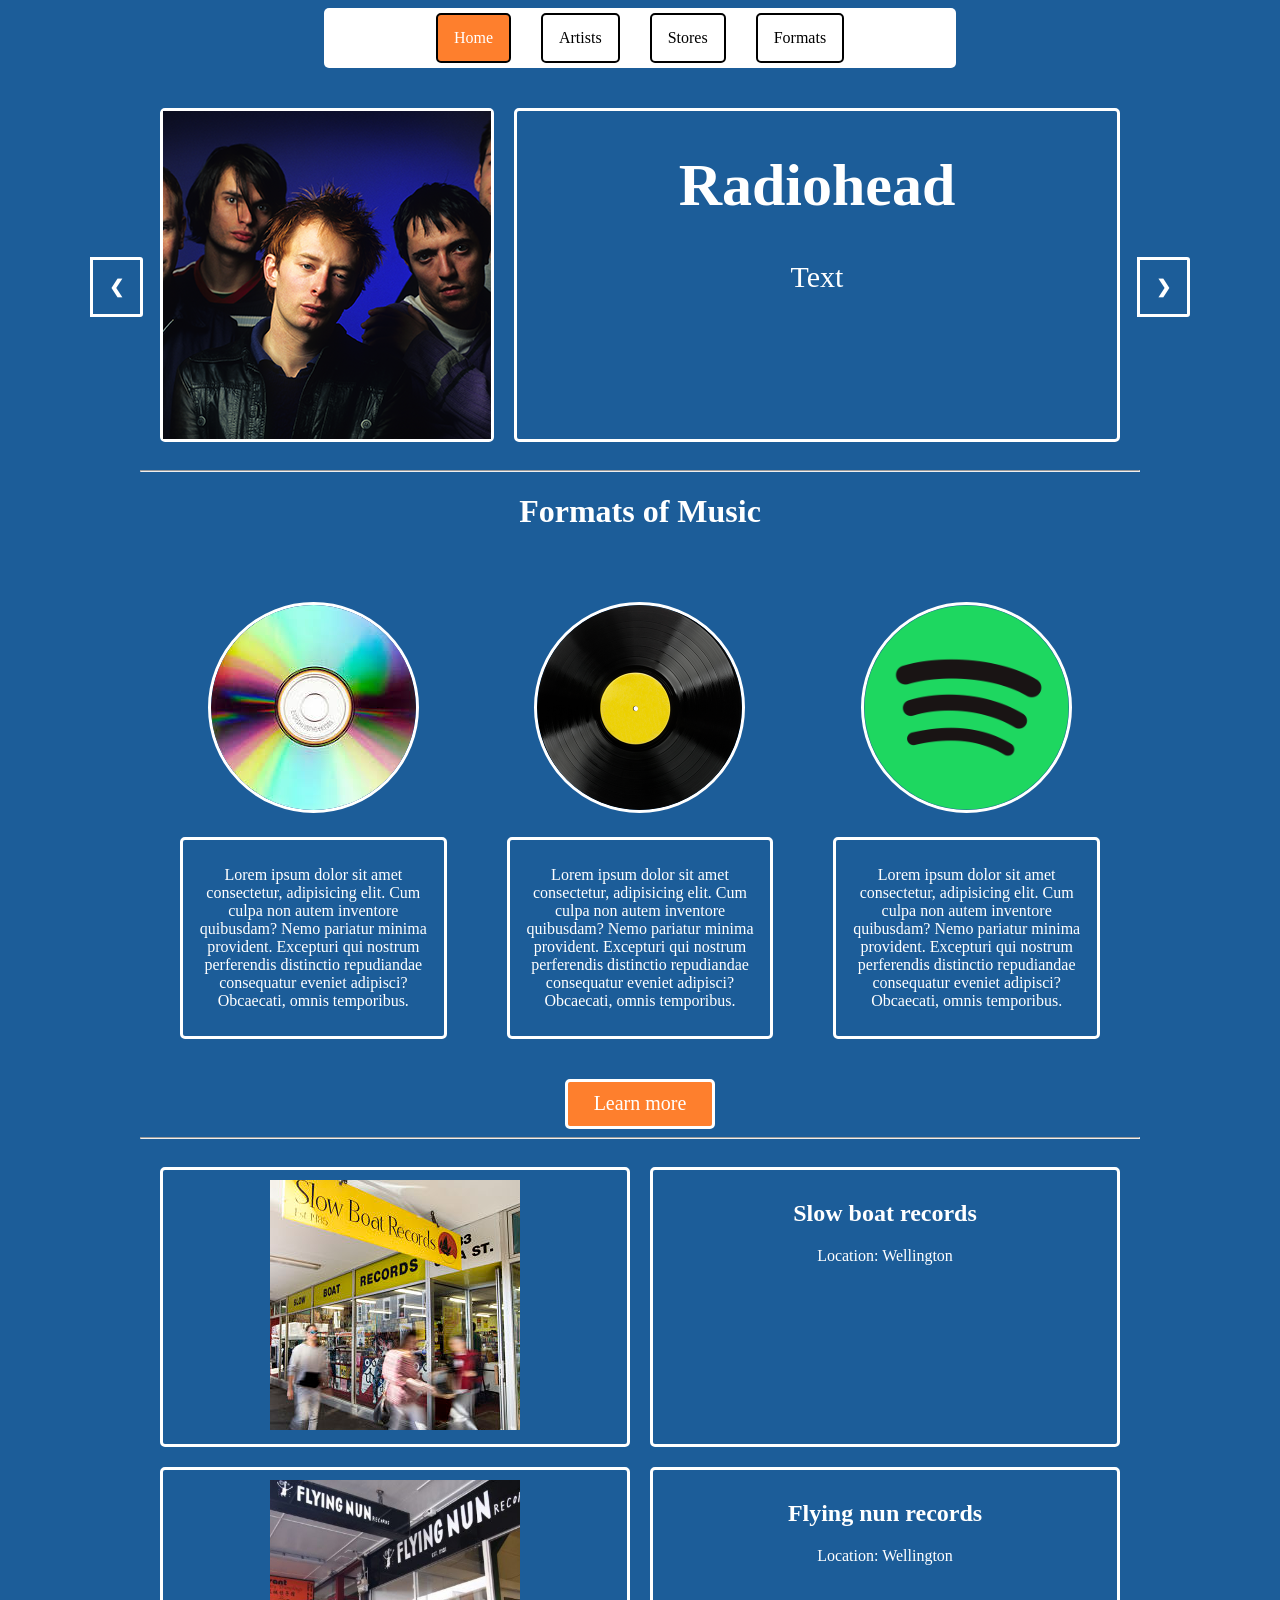
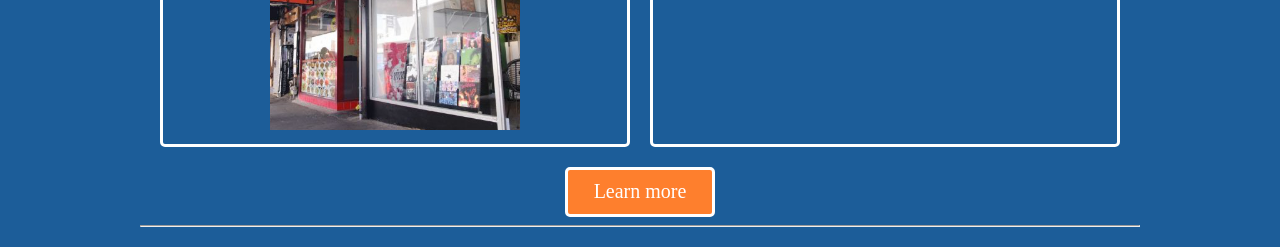
==== index.html @ 21796fd7 "FIxed many things, starting to cleanup." ====
<!DOCTYPE html>
<html lang="en">
<head>
    <link rel="icon" type="image/png" href="Images\Favicon.png"> 
    <link rel="stylesheet" href="style.css">
    <meta charset="UTF-8">
    <meta name="viewport" content="width=device-width, initial-scale=1.0">
    <title>Christian's Music Library</title>
</head>
<body>
    <div class="navbar">
        <ul>
            <li id="Current"><a href="index.html">Home</a></li>
            <li><a href="artists.html">Artists</a></li>
            <li><a href="stores.html">Stores</a></li>
            <li><a href="formats.html">Formats</a></li>
        </ul>
    </div>

    <main>
        <div class="slideshow-container">
            <a class="prev" onclick="plusSlides(-1)">❮</a>
            <a class="next" onclick="plusSlides(1)">❯</a>

            <div class="banners">
                <div class="mySlides">
                    <div class="radioheadBanner">
                        <div class="container">
                            <div class="bandImage">
                                <img src="Images/radiohead cover.png">
                            </div>
                            <div class="bandDescription">
                                <h1>Radiohead</h1>
                                <p>Text</p>
                            </div>
                        </div>
                    </div>
                </div>
            
                <div class="mySlides">
                    <div class="coldplayBanner">
                        <div class="container">
                            <div class="bandImage">
                                <img src="Images/coldplay.png">
                            </div>
                            <div class="bandDescription">
                                <h1>Coldplay</h1>
                                <p>Coldplay so epic</p>
                            </div>
                        </div>
                    </div>
                </div>

                <div class="mySlides">
                    <div class="queenBanner">
                        <div class="container">
                            <div class="bandImage">
                                <img src="Images/queen.png">
                            </div>
                            <div class="bandDescription">
                                <h1>Queen</h1>
                                <p>Queen is cool</p>
                            </div>
                        </div>
                    </div>
                </div>

                <div class="mySlides">
                    <div class="queenBanner">
                        <div class="container">
                            <div class="bandImage">
                                <img src="Images/beatles.png">
                            </div>
                            <div class="bandDescription">
                                <h1>Beatles</h1>
                                <p>Beatles are cool</p>
                            </div>
                        </div>
                    </div>
                </div>
            </div>
        <hr>
        <h1>Formats of Music</h1>
        <div class="formatsCss">
            <div class="formatsContent">
                <div class="formatsImage">
                    <img src="Images/CD.png">
                </div>
                <div class="formatsDescription">
                    <p>Lorem ipsum dolor sit amet consectetur, adipisicing elit. Cum culpa non autem inventore quibusdam? Nemo pariatur minima provident. Excepturi qui nostrum perferendis distinctio repudiandae consequatur eveniet adipisci? Obcaecati, omnis temporibus.</p>
                </div>
            </div>  

            <div class="formatsContent">
                <div class="formatsImage">
                    <img src="Images/Vinyl.png">
                </div>
                <div class="formatsDescription">
                    <p>Lorem ipsum dolor sit amet consectetur, adipisicing elit. Cum culpa non autem inventore quibusdam? Nemo pariatur minima provident. Excepturi qui nostrum perferendis distinctio repudiandae consequatur eveniet adipisci? Obcaecati, omnis temporibus.</p>
                </div>
            </div>

            <div class="formatsContent">
                <div class="formatsImage">
                    <img src="Images/Spotify.png">
                </div>
                <div class="formatsDescription">
                    <p>Lorem ipsum dolor sit amet consectetur, adipisicing elit. Cum culpa non autem inventore quibusdam? Nemo pariatur minima provident. Excepturi qui nostrum perferendis distinctio repudiandae consequatur eveniet adipisci? Obcaecati, omnis temporibus.</p>
                </div>
            </div>
        </div>
        
        <a href="formats.html"><button>Learn more</button></a>

        <hr>

        <div class="storesCss">
            <div>
                <img src="Images/slowboat.png">
            </div>
            <div>
                <h2>Slow boat records</h2>
                <p>Location: Wellington</p>
            </div>
            <div class="storeImg2">
                <img src="Images/flyingnun.jpg">
            </div>
            <div>
                <h2>Flying nun records</h2>
                <p>Location: Wellington</p>
            </div>
        </div>
        <a href="stores.html"><button>Learn more</button></a>
        <hr>
    </main>


    
    <script>
        let slideIndex = 1;
        showSlides(slideIndex);
        
        function plusSlides(n) {
          showSlides(slideIndex += n);
        }
        
        function currentSlide(n) {
          showSlides(slideIndex = n);
        }
        
        function showSlides(n) {
            let i;
            let slides = document.getElementsByClassName("mySlides");

            if (n > slides.length) {slideIndex = 1}    
            if (n < 1) {slideIndex = slides.length}

            for (i = 0; i < slides.length; i++) {
                slides[i].style.display = "none";  
            }

            slides[slideIndex-1].style.display = "block";  
}
        </script>
</body>
</html>
---- style.css ----
body {
  background-color: #1c5d99;
  text-align: center;
  color: white;
  min-width: 350px;
  font-family: Cambria, Cochin, Georgia, Times, "Times New Roman", serif;
}

.navbar #Current a {
  background-color: #fe7f2d;
  color: white;
  border-radius: 5px;
}

.container {
  display: grid;
  grid-template-columns: 1fr 1fr 1fr;
  grid-template-rows: auto auto auto;
  padding: 10px;
}

.container div {
  font-size: 30px;
  text-align: center;
  max-height: 500px;
  width: auto;
}

.bandImage {
  margin: 10px;
  align-self: center;
  object-fit: cover;
  height: 328px;
  width: 328px;
  border-radius: 5px;
  border-width: 3px;
  border-color: white;
  border-style: solid;
}

@media screen and (max-width: 700px) {
  .bandImage img {
    max-height: 200px;
    width: auto;
    margin: 10px;
  }

  body h1 {
    font-size: 1em;
  }
}

.slideshow-container {
  max-width: 1000px;
  position: relative;
  margin: auto;
}

.prev,
.next {
  cursor: pointer;
  position: absolute;
  top: 50%;
  width: auto;
  padding: 16px;
  margin-top: -700px;
  color: white;
  font-weight: bold;
  font-size: 18px;
  transition: 0.6s ease;
  border-radius: 0 3px 3px 0;
  user-select: none;
  border-width: 3px;
  border-color: white;
  border-style: solid;
}

.prev:hover, .next:hover {
  background-color: rgba(254, 127, 45);
  color: white;
}

.prev {
  left: -50px;
}

.next {
  right: -50px;
}

main {
  margin: 20px;
}

.bandDescription {
  grid-column: span 2;
  margin: 10px;
  border-width: 3px;
  border-color: white;
  border-style: solid;
  border-radius: 5px;
}

.mySlides {
  display: none;
  animation: fade 0.5s;
}

@keyframes fade {
  from {
    opacity: 0;
  }
  to {
    opacity: 1;
  }
}

.navbar ul {
  list-style-type: none;
  margin: auto;
  padding: 0;
  overflow: hidden;
  background-color: white;
  width: 50%;
  display: flex;
  justify-content: center;
  border-radius: 5px;
}

.navbar ul li a {
  margin-left: 15px;
  margin-right: 15px;
  margin-top: 5px;
  margin-bottom: 5px;
  display: block;
  color: black;
  text-align: center;
  padding: 14px 16px;
  text-decoration: none;
  border-radius: 5px;
  border-color: black;
  border-style: solid;
  border-width: 2px;
  transition: 0.6s ease;
}

.navbar li a:hover {
  background-color: #c57b57;
  color: white;
}

.formatsCss{
  display: grid;
  grid-template-columns: 1fr 1fr 1fr;
  padding: 10px;
  max-width: 1000px;
  margin: auto;
}

.formatsCss div{
  padding: 10px;
  text-align: center;
  margin: 10px;
}

.formatsImage img{
  border-width: 3px;
  border-radius: 50%;
  border-style: solid;
  border-color: white;
}

.formatsDescription{
  border-width: 3px;
  border-radius: 5px;
  border-style: solid;
  border-color: white;
  max-width: 500px;
}

.storesCss{
  display: grid;
  grid-template-columns: 1fr 1fr;
  padding: 10px;
}

.storesCss div{
  padding: 10px;
  text-align: center;
  margin: 10px;
  border-style: solid;
  border-width: 3px;
  border-radius: 5px;
  border-color: white;
}

.storeImg2 img{
  max-height: 250px;
  width: auto;
}

button{
  background-color: #fe7f2d;
  border-style: solid;
  border-width: 3px;
  border-radius: 5px;
  border-color: white;
  color: white;
  font-family: Cambria, Cochin, Georgia, Times, "Times New Roman", serif;
  font-size: 20px;
  width: 150px;
  height: 50px;
  transition: 0.6s ease;
}

button:hover{
  background-color: #c57b57;
}

.storesPageCss{
  display: grid;
  grid-template-columns: 1fr 2fr;
  padding: 10px;
  max-width: 1000px;
  margin: auto;  
}

.storesPageCss div{
  padding: 0px;
  text-align: center;
  margin: 10px;
}

.artistsPageCss{
  display: grid;
  grid-template-columns: 1fr 1fr 1fr;
  padding: 10px;
  max-width: 1000px;
  margin: auto;
  justify-content: center;
}

.artistsPageCss div{
  max-height: 350px;
  padding: 10px;
  text-align: center;
  margin: 10px;
}

.artistsPageImage img{
  border-width: 3px;
  border-radius: 5px;
  border-style: solid;
  border-color: white;
}

.artistsPageDescription{
  border-width: 3px;
  border-radius: 5px;
  border-style: solid;
  border-color: white;
  max-width: 500px;
}

.storesPageCss img{
  border-width: 3px;
  border-radius: 5px;
  border-style: solid;
  border-color: white;
}

.storePageDescription{
  border-style: solid;
  border-width: 3px;
  border-radius: 5px;
  border-color: white;
}

hr{
  max-width: 1000px;
}
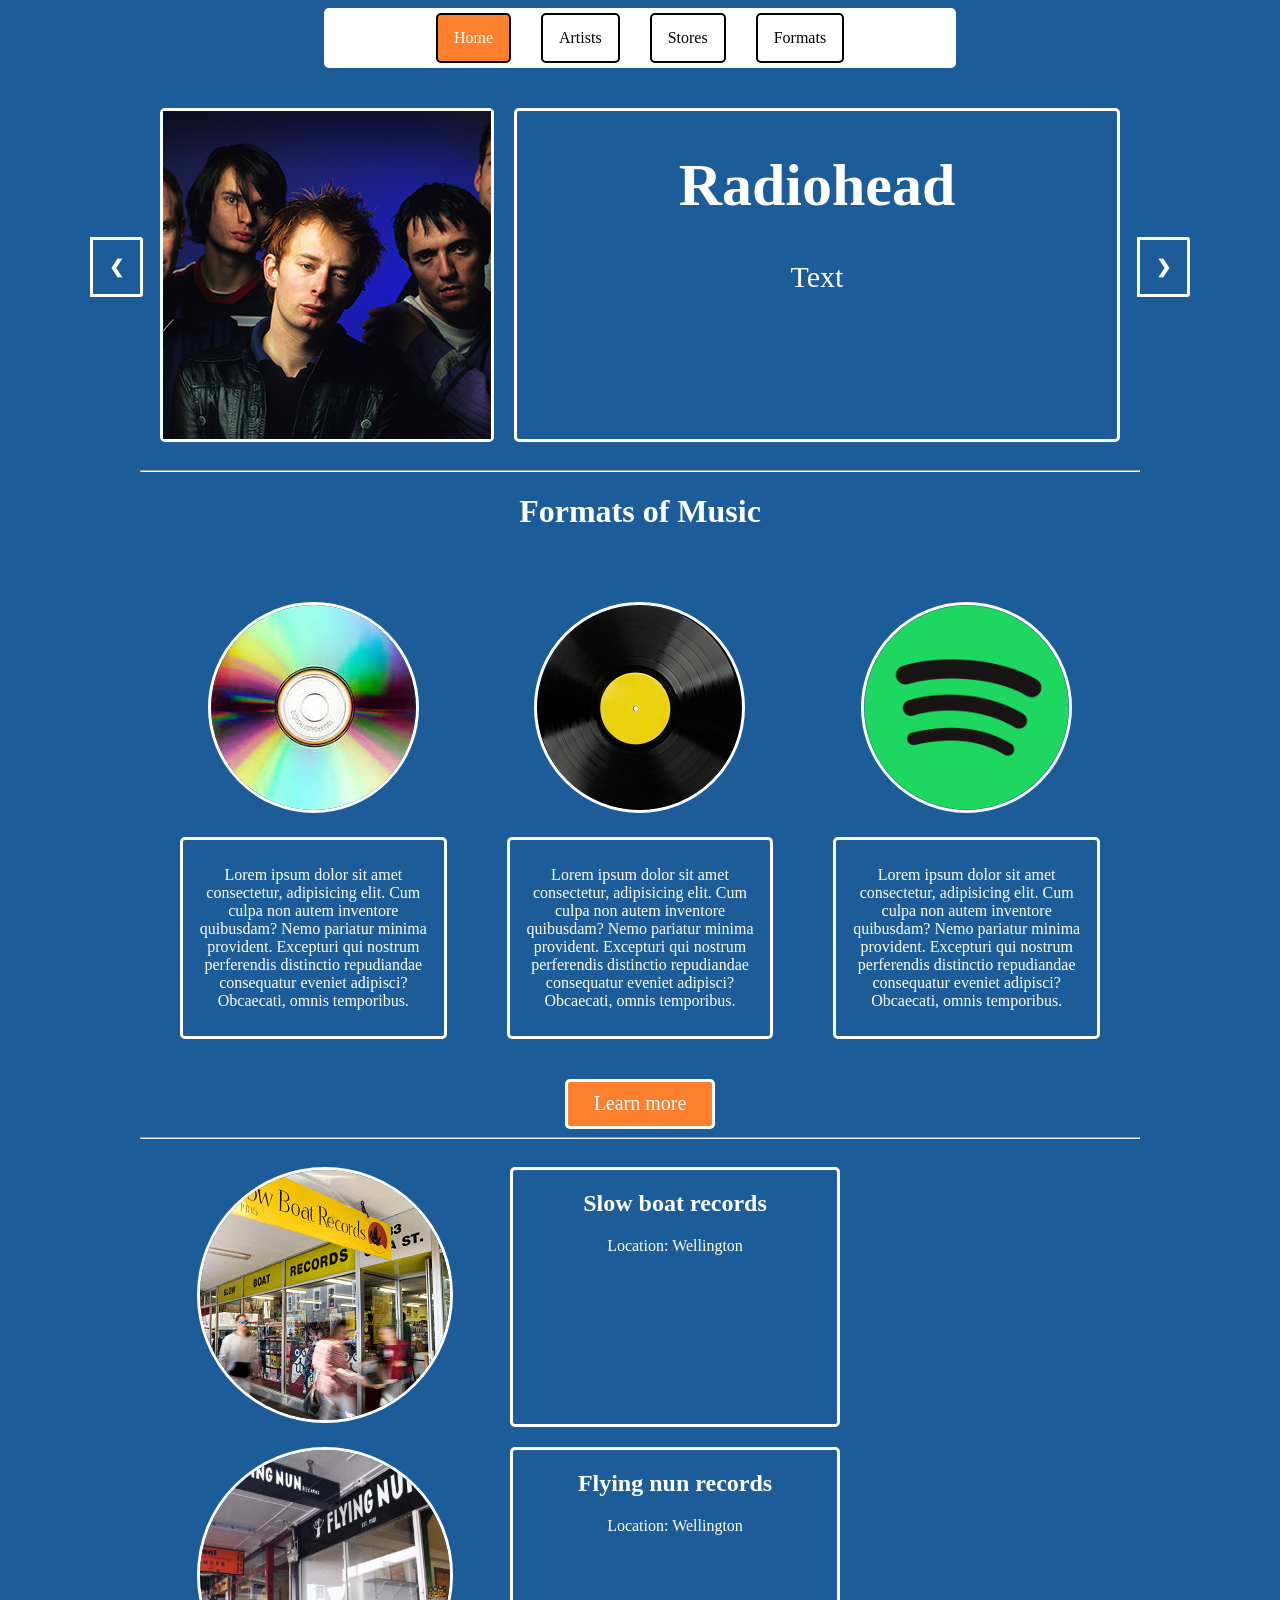
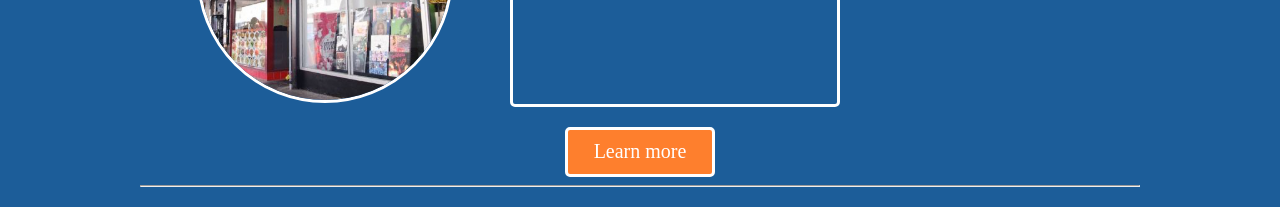
==== commit a5942796: "store items on homepage" ====
--- a/index.html
+++ b/index.html
@@ -115,17 +115,17 @@
         <hr>
 
         <div class="storesCss">
-            <div>
+            <div class="storeImg1">
                 <img src="Images/slowboat.png">
             </div>
-            <div>
+            <div class="storesDescription">
                 <h2>Slow boat records</h2>
                 <p>Location: Wellington</p>
             </div>
             <div class="storeImg2">
                 <img src="Images/flyingnun.jpg">
             </div>
-            <div>
+            <div class="storesDescription">
                 <h2>Flying nun records</h2>
                 <p>Location: Wellington</p>
             </div>
--- a/style.css
+++ b/style.css
@@ -182,12 +182,17 @@
   display: grid;
   grid-template-columns: 1fr 1fr;
   padding: 10px;
+  max-width: 700px;
+  
 }
 
 .storesCss div{
-  padding: 10px;
-  text-align: center;
-  margin: 10px;
+  padding: 0px;
+  text-align: center;
+  margin: 10px;
+}
+
+.storesDescription{
   border-style: solid;
   border-width: 3px;
   border-radius: 5px;
@@ -197,6 +202,15 @@
 .storeImg2 img{
   max-height: 250px;
   width: auto;
+  border-radius: 50%;  border-style: solid;
+  border-width: 3px;
+  border-color: white;
+}
+
+.storeImg1 img{
+  border-radius: 50%;  border-style: solid;
+  border-width: 3px;
+  border-color: white;
 }
 
 button{
@@ -278,4 +292,40 @@
 
 hr{
   max-width: 1000px;
+}
+
+.formatsPageCss{
+  display: grid;
+  grid-template-columns: 1fr;
+  grid-template-rows: 1fr 1fr 1fr;
+  padding: 10px;
+  max-width: 1000px;
+  margin: auto;
+}
+
+.formatsPageCss div{
+  padding: 10px;
+  text-align: center;
+  margin: 10px;
+}
+
+.formatsPageImage img{
+  border-width: 3px;
+  border-radius: 50%;
+  border-style: solid;
+  border-color: white;
+}
+
+.formatsPageDescription{
+  border-width: 3px;
+  border-radius: 5px;
+  border-style: solid;
+  border-color: white;
+  max-width: 500px;
+}
+
+.formatsPageContent {
+    display: grid;
+    grid-template-columns: 0.5fr 1fr;
+    align-items: center;
 }
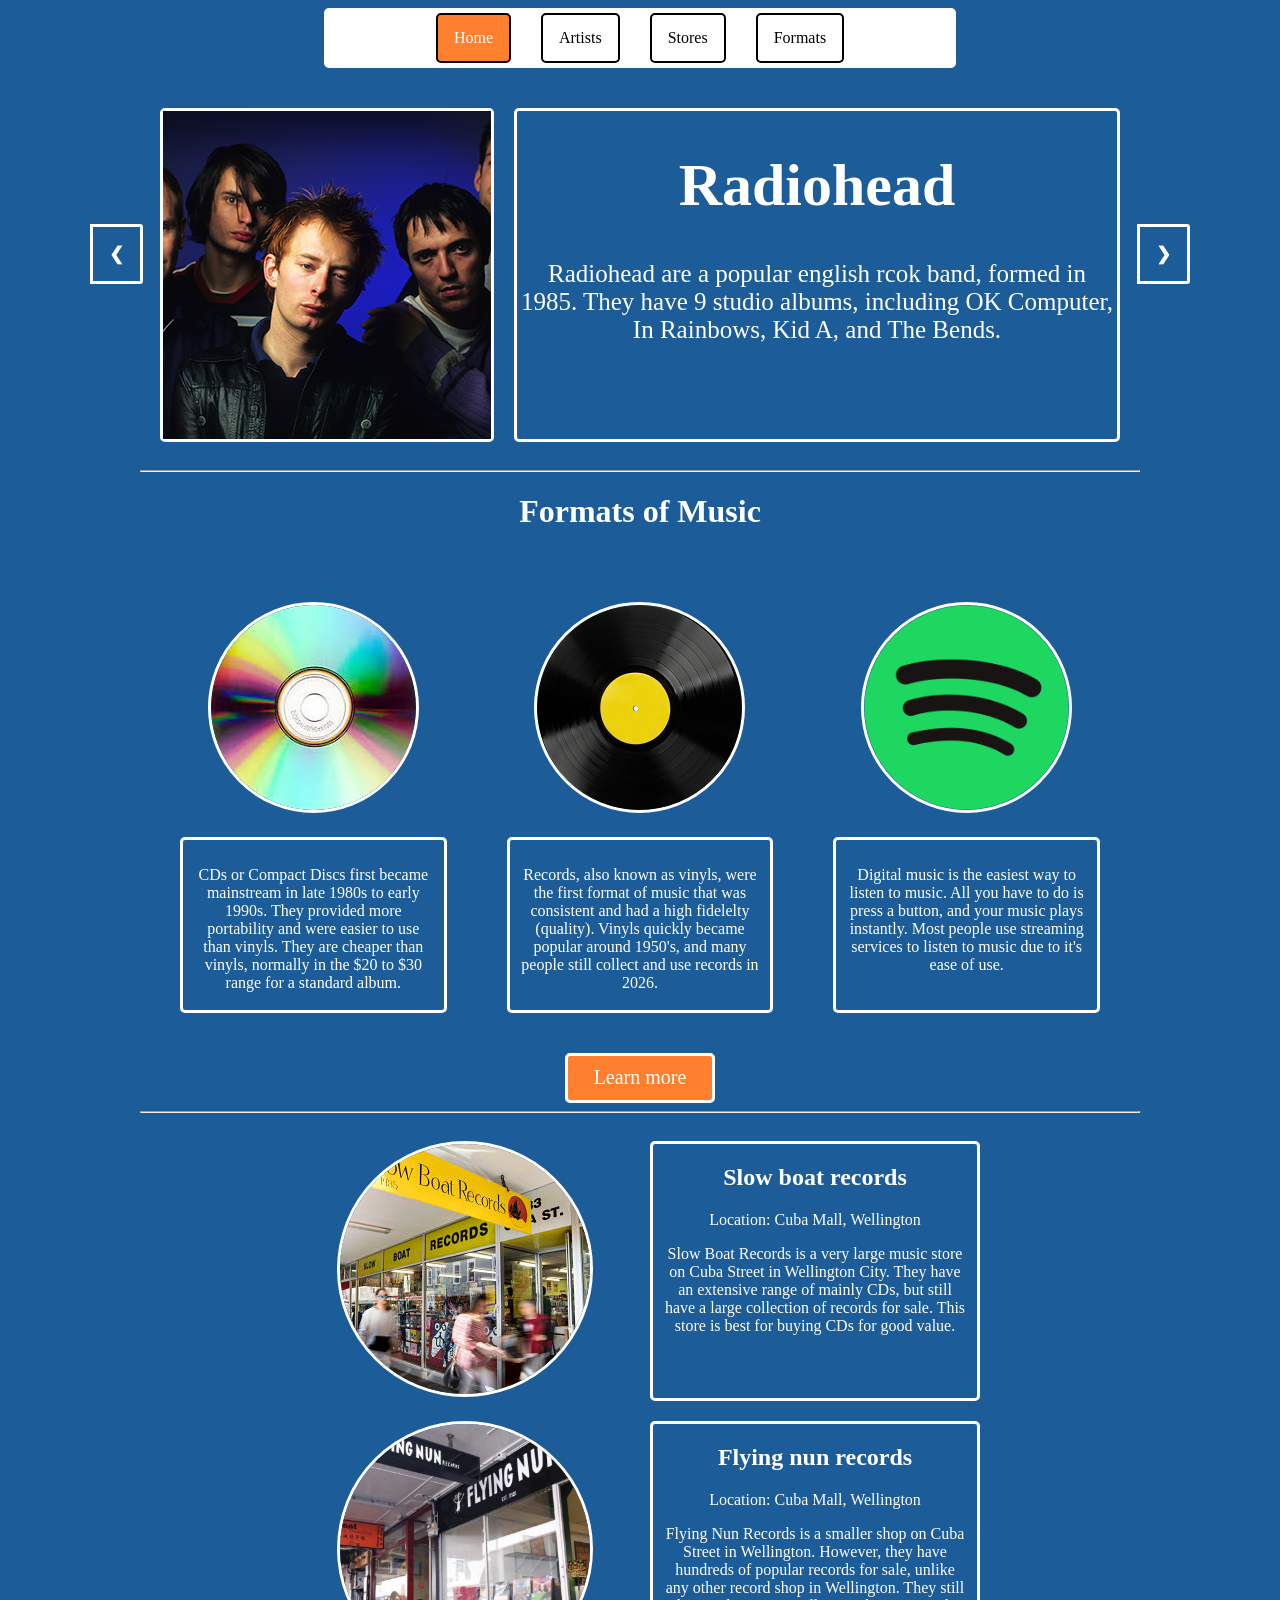
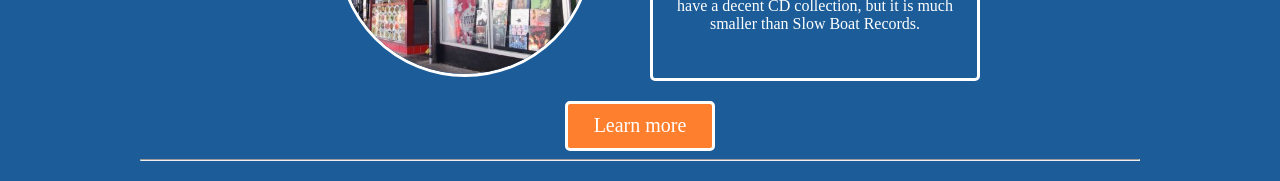
==== commit c1b97614: "text on homepage" ====
--- a/index.html
+++ b/index.html
@@ -31,7 +31,7 @@
                             </div>
                             <div class="bandDescription">
                                 <h1>Radiohead</h1>
-                                <p>Text</p>
+                                <p>Radiohead are a popular english rcok band, formed in 1985. They have 9 studio albums, including OK Computer, In Rainbows, Kid A, and The Bends.</p>
                             </div>
                         </div>
                     </div>
@@ -45,7 +45,7 @@
                             </div>
                             <div class="bandDescription">
                                 <h1>Coldplay</h1>
-                                <p>Coldplay so epic</p>
+                                <p>Coldplay are a popular english rock/pop band formed in 1997. They have 10 studio albums, including Parachutes, A Rush of Blood to the Head, and X&Y.</p>
                             </div>
                         </div>
                     </div>
@@ -59,7 +59,7 @@
                             </div>
                             <div class="bandDescription">
                                 <h1>Queen</h1>
-                                <p>Queen is cool</p>
+                                <p>Queen is a very famous english rock band, formed in 1970. They have 15 studio albums, and have released many well known songs, such as Bohemian Rhapsody and We Will Rock You.</p>
                             </div>
                         </div>
                     </div>
@@ -73,7 +73,7 @@
                             </div>
                             <div class="bandDescription">
                                 <h1>Beatles</h1>
-                                <p>Beatles are cool</p>
+                                <p>Beatles are one of the biggest bands of all time. They were formed in Liverpool 1970, and have relased 13 stdio albums.</p>
                             </div>
                         </div>
                     </div>
@@ -87,7 +87,7 @@
                     <img src="Images/CD.png">
                 </div>
                 <div class="formatsDescription">
-                    <p>Lorem ipsum dolor sit amet consectetur, adipisicing elit. Cum culpa non autem inventore quibusdam? Nemo pariatur minima provident. Excepturi qui nostrum perferendis distinctio repudiandae consequatur eveniet adipisci? Obcaecati, omnis temporibus.</p>
+                    <p>CDs or Compact Discs first became mainstream in late 1980s to early 1990s. They provided more portability and were easier to use than vinyls. They are cheaper than vinyls, normally in the $20 to $30 range for a standard album.</p>
                 </div>
             </div>  
 
@@ -96,7 +96,7 @@
                     <img src="Images/Vinyl.png">
                 </div>
                 <div class="formatsDescription">
-                    <p>Lorem ipsum dolor sit amet consectetur, adipisicing elit. Cum culpa non autem inventore quibusdam? Nemo pariatur minima provident. Excepturi qui nostrum perferendis distinctio repudiandae consequatur eveniet adipisci? Obcaecati, omnis temporibus.</p>
+                    <p>Records, also known as vinyls, were the first format of music that was consistent and had a high fidelelty (quality). Vinyls quickly became popular around 1950's, and many people still collect and use records in 2026.</p>
                 </div>
             </div>
 
@@ -105,7 +105,7 @@
                     <img src="Images/Spotify.png">
                 </div>
                 <div class="formatsDescription">
-                    <p>Lorem ipsum dolor sit amet consectetur, adipisicing elit. Cum culpa non autem inventore quibusdam? Nemo pariatur minima provident. Excepturi qui nostrum perferendis distinctio repudiandae consequatur eveniet adipisci? Obcaecati, omnis temporibus.</p>
+                    <p>Digital music is the easiest way to listen to music. All you have to do is press a button, and your music plays instantly. Most people use streaming services to listen to music due to it's ease of use.</p>
                 </div>
             </div>
         </div>
@@ -120,14 +120,16 @@
             </div>
             <div class="storesDescription">
                 <h2>Slow boat records</h2>
-                <p>Location: Wellington</p>
+                <p>Location: Cuba Mall, Wellington</p>
+                <p>Slow Boat Records is a very large music store on Cuba Street in Wellington City. They have an extensive range of mainly CDs, but still have a large collection of records for sale. This store is best for buying CDs for good value.</p>
             </div>
             <div class="storeImg2">
                 <img src="Images/flyingnun.jpg">
             </div>
             <div class="storesDescription">
                 <h2>Flying nun records</h2>
-                <p>Location: Wellington</p>
+                <p>Location: Cuba Mall, Wellington</p>
+                <p>Flying Nun Records is a smaller shop on Cuba Street in Wellington. However, they have hundreds of popular records for sale, unlike any other record shop in Wellington. They still have a decent CD collection, but it is much smaller than Slow Boat Records.</p>
             </div>
         </div>
         <a href="stores.html"><button>Learn more</button></a>
--- a/style.css
+++ b/style.css
@@ -101,6 +101,10 @@
   border-radius: 5px;
 }
 
+.bandDescription p{
+  font-size: smaller;
+}
+
 .mySlides {
   display: none;
   animation: fade 0.5s;
@@ -176,6 +180,7 @@
   border-style: solid;
   border-color: white;
   max-width: 500px;
+  height: 150px;
 }
 
 .storesCss{
@@ -183,11 +188,12 @@
   grid-template-columns: 1fr 1fr;
   padding: 10px;
   max-width: 700px;
-  
+  margin: auto;
 }
 
 .storesCss div{
-  padding: 0px;
+  padding-left: 10px;
+  padding-right: 10px;
   text-align: center;
   margin: 10px;
 }
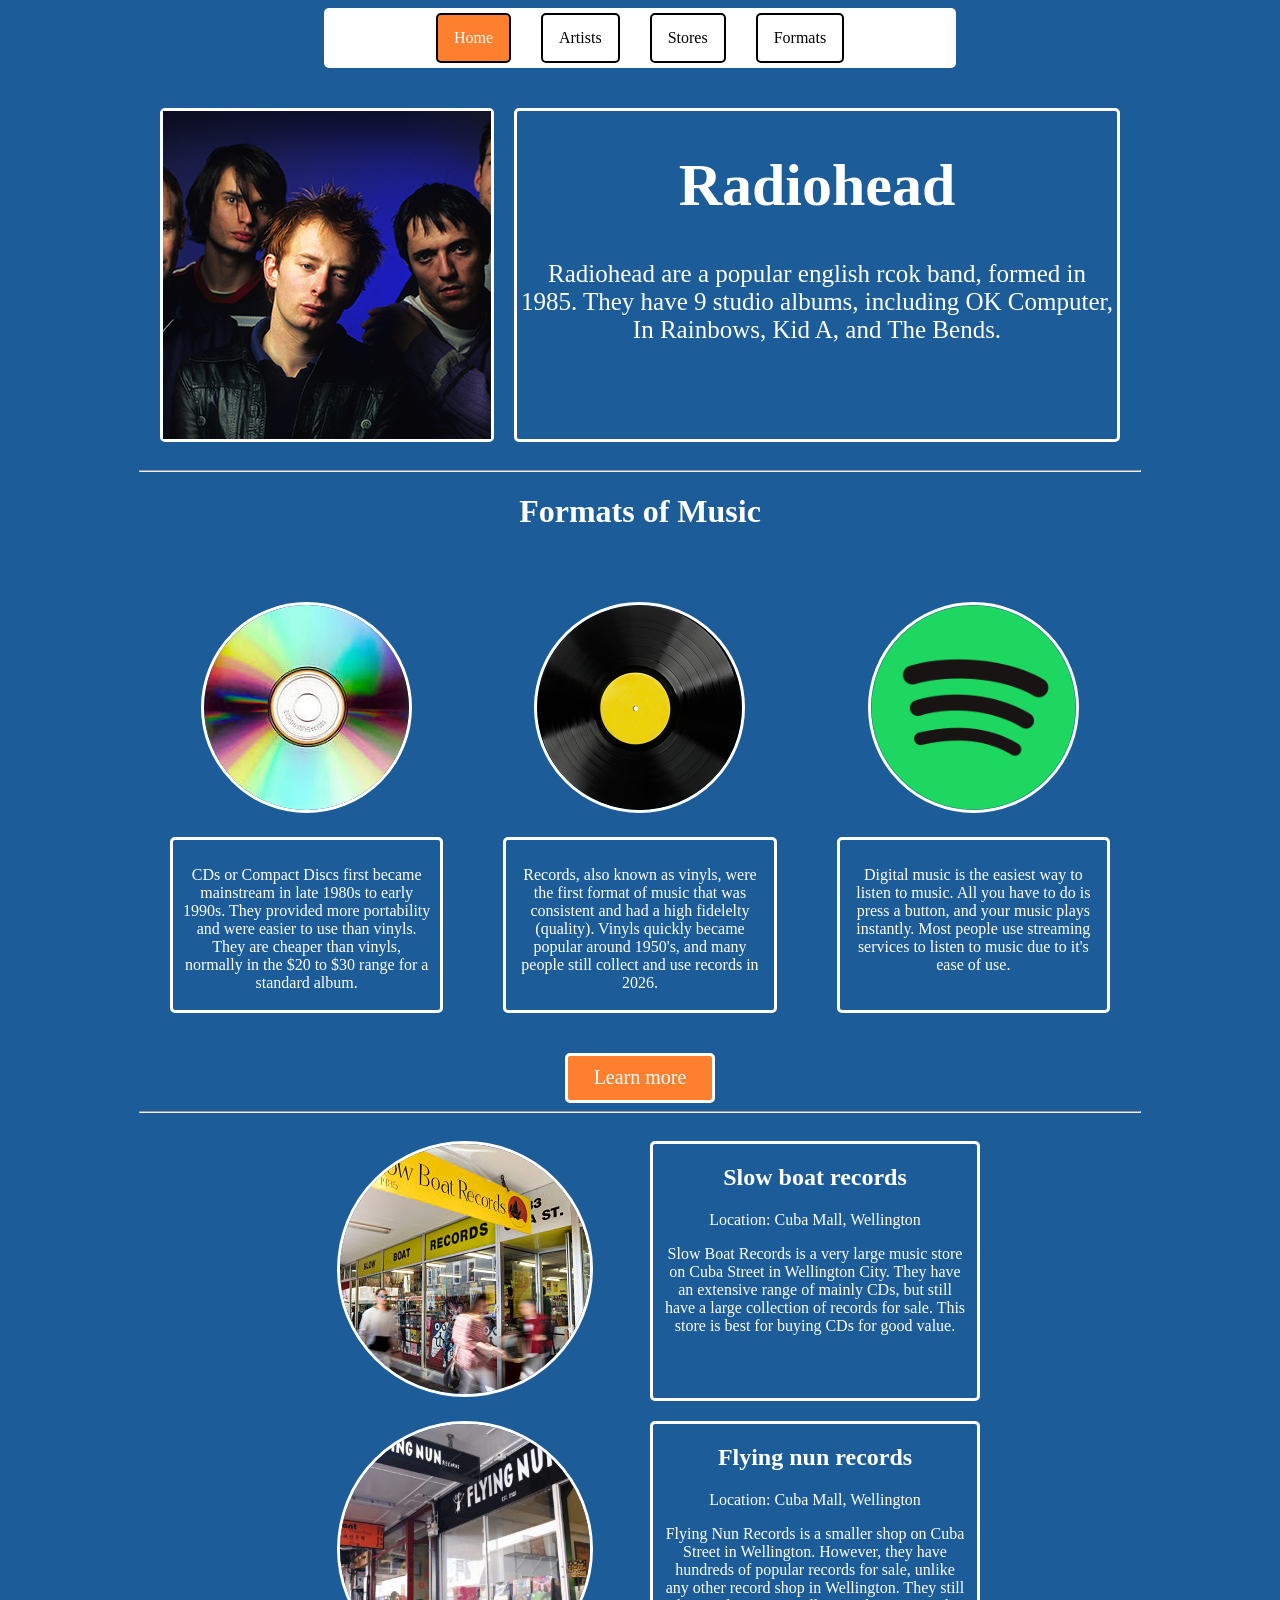
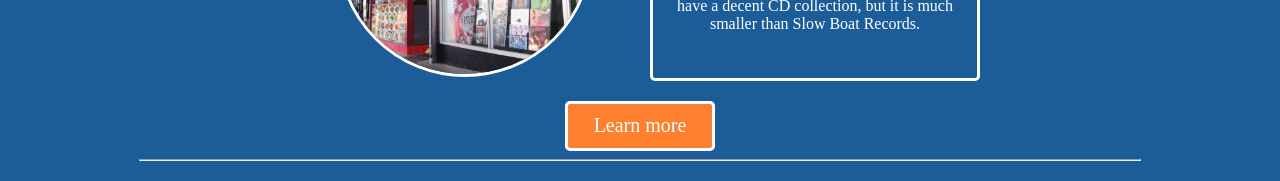
==== commit 850efede: "fix 1 error" ====
--- a/index.html
+++ b/index.html
@@ -27,7 +27,7 @@
                     <div class="radioheadBanner">
                         <div class="container">
                             <div class="bandImage">
-                                <img src="Images/radiohead cover.png">
+                                <img src="Images/radiohead cover.png" alt="A group of five men (Radiohead) standing closely, looking serious against a blue background. The man in front has spiky hair, wearing a black leather jacket.">
                             </div>
                             <div class="bandDescription">
                                 <h1>Radiohead</h1>
@@ -41,7 +41,7 @@
                     <div class="coldplayBanner">
                         <div class="container">
                             <div class="bandImage">
-                                <img src="Images/coldplay.png">
+                                <img src="Images/coldplay.png" alt="Four men stand together (Coldplay) under a bright blue sky, smiling. They wear casual jackets and shirts. A rainbow light effect adds a vibrant, dreamy tone.">
                             </div>
                             <div class="bandDescription">
                                 <h1>Coldplay</h1>
@@ -55,7 +55,7 @@
                     <div class="queenBanner">
                         <div class="container">
                             <div class="bandImage">
-                                <img src="Images/queen.png">
+                                <img src="Images/queen.png" alt="Dark, dramatic portrait of four people (Queen) posed in a diamond formation, lit from below. Faces are shadowed, conveying a mysterious and intense mood.">
                             </div>
                             <div class="bandDescription">
                                 <h1>Queen</h1>
@@ -69,7 +69,7 @@
                     <div class="queenBanner">
                         <div class="container">
                             <div class="bandImage">
-                                <img src="Images/beatles.png">
+                                <img src="Images/beatles.png" alt="Four men stand in a row (The Beatles) against a white background, dressed in 1960s style suits and casual wear, exuding confidence and camaraderie.">
                             </div>
                             <div class="bandDescription">
                                 <h1>Beatles</h1>
@@ -79,12 +79,13 @@
                     </div>
                 </div>
             </div>
+        </div>
         <hr>
         <h1>Formats of Music</h1>
         <div class="formatsCss">
             <div class="formatsContent">
                 <div class="formatsImage">
-                    <img src="Images/CD.png">
+                    <img src="Images/CD.png" alt="A shiny CD with a rainbow spectrum reflecting off its surface against a black background, illustrating its reflective and colorful nature.">
                 </div>
                 <div class="formatsDescription">
                     <p>CDs or Compact Discs first became mainstream in late 1980s to early 1990s. They provided more portability and were easier to use than vinyls. They are cheaper than vinyls, normally in the $20 to $30 range for a standard album.</p>
@@ -93,7 +94,7 @@
 
             <div class="formatsContent">
                 <div class="formatsImage">
-                    <img src="Images/Vinyl.png">
+                    <img src="Images/Vinyl.png" alt="A black vinyl record with a bold yellow label at its center, set against a dark background. The image conveys a retro, nostalgic vibe.">
                 </div>
                 <div class="formatsDescription">
                     <p>Records, also known as vinyls, were the first format of music that was consistent and had a high fidelelty (quality). Vinyls quickly became popular around 1950's, and many people still collect and use records in 2026.</p>
@@ -102,7 +103,7 @@
 
             <div class="formatsContent">
                 <div class="formatsImage">
-                    <img src="Images/Spotify.png">
+                    <img src="Images/Spotify.png" alt="Green circle with black background featuring three horizontal, curved, black lines. This is the Spotify logo, symbolizing music streaming.">
                 </div>
                 <div class="formatsDescription">
                     <p>Digital music is the easiest way to listen to music. All you have to do is press a button, and your music plays instantly. Most people use streaming services to listen to music due to it's ease of use.</p>
@@ -116,7 +117,7 @@
 
         <div class="storesCss">
             <div class="storeImg1">
-                <img src="Images/slowboat.png">
+                <img src="Images/slowboat.png" alt="People walk past Slow Boat Records, a shop with a bright yellow sign and glass windows displaying music items. The atmosphere is lively and bustling.">
             </div>
             <div class="storesDescription">
                 <h2>Slow boat records</h2>
@@ -124,7 +125,7 @@
                 <p>Slow Boat Records is a very large music store on Cuba Street in Wellington City. They have an extensive range of mainly CDs, but still have a large collection of records for sale. This store is best for buying CDs for good value.</p>
             </div>
             <div class="storeImg2">
-                <img src="Images/flyingnun.jpg">
+                <img src="Images/flyingnun.jpg" alt="Storefront of Flying Nun Records, featuring a black sign with white lettering. The window displays vibrant album covers, exuding a vintage, indie vibe.">
             </div>
             <div class="storesDescription">
                 <h2>Flying nun records</h2>
--- a/style.css
+++ b/style.css
@@ -254,6 +254,7 @@
 .artistsPageCss{
   display: grid;
   grid-template-columns: 1fr 1fr 1fr;
+  grid-template-rows: 630px 630px;
   padding: 10px;
   max-width: 1000px;
   margin: auto;
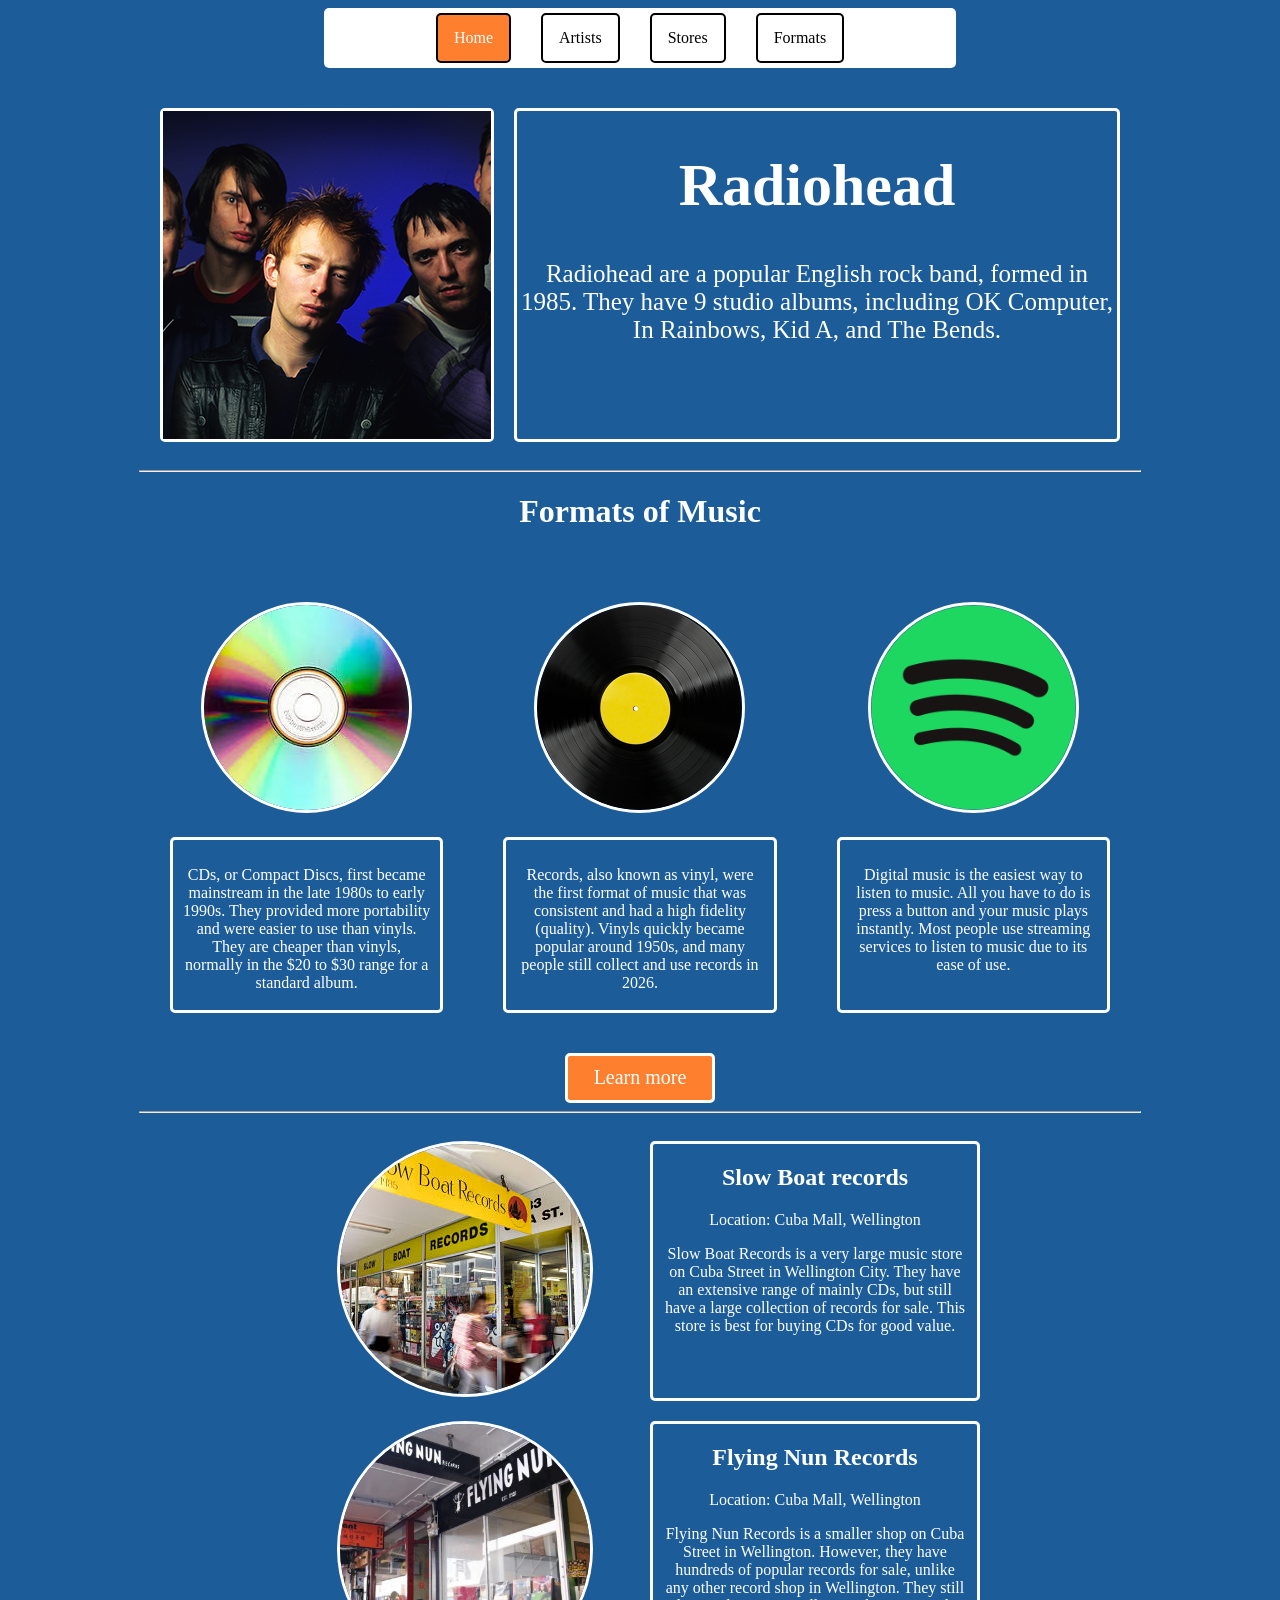
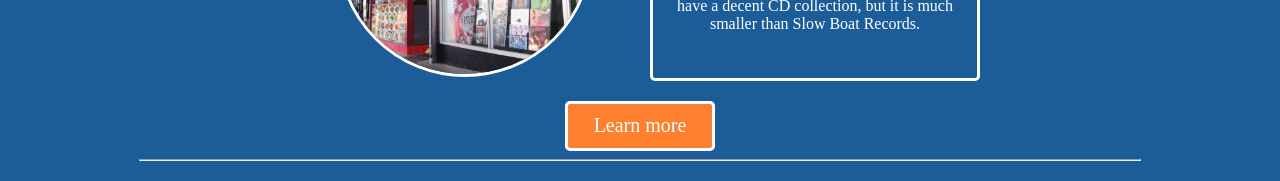
==== commit b46686aa: "Spelling errors" ====
--- a/index.html
+++ b/index.html
@@ -1,7 +1,7 @@
 <!DOCTYPE html>
 <html lang="en">
 <head>
-    <link rel="icon" type="image/png" href="Images\Favicon.png"> 
+    <link rel="icon" type="image/png" href="Images/Favicon.png"> 
     <link rel="stylesheet" href="style.css">
     <meta charset="UTF-8">
     <meta name="viewport" content="width=device-width, initial-scale=1.0">
@@ -31,7 +31,7 @@
                             </div>
                             <div class="bandDescription">
                                 <h1>Radiohead</h1>
-                                <p>Radiohead are a popular english rcok band, formed in 1985. They have 9 studio albums, including OK Computer, In Rainbows, Kid A, and The Bends.</p>
+                                <p>Radiohead are a popular English rock band, formed in 1985. They have 9 studio albums, including OK Computer, In Rainbows, Kid A, and The Bends.</p>
                             </div>
                         </div>
                     </div>
@@ -45,7 +45,7 @@
                             </div>
                             <div class="bandDescription">
                                 <h1>Coldplay</h1>
-                                <p>Coldplay are a popular english rock/pop band formed in 1997. They have 10 studio albums, including Parachutes, A Rush of Blood to the Head, and X&Y.</p>
+                                <p>Coldplay are a popular English rock/pop band formed in 1997. They have 10 studio albums, including Parachutes, A Rush of Blood to the Head, and X&Y.</p>
                             </div>
                         </div>
                     </div>
@@ -59,7 +59,7 @@
                             </div>
                             <div class="bandDescription">
                                 <h1>Queen</h1>
-                                <p>Queen is a very famous english rock band, formed in 1970. They have 15 studio albums, and have released many well known songs, such as Bohemian Rhapsody and We Will Rock You.</p>
+                                <p>Queen is a very famous English rock band, formed in 1970. They have 15 studio albums and have released many well-known songs, such as Bohemian Rhapsody and We Will Rock You.</p>
                             </div>
                         </div>
                     </div>
@@ -72,8 +72,8 @@
                                 <img src="Images/beatles.png" alt="Four men stand in a row (The Beatles) against a white background, dressed in 1960s style suits and casual wear, exuding confidence and camaraderie.">
                             </div>
                             <div class="bandDescription">
-                                <h1>Beatles</h1>
-                                <p>Beatles are one of the biggest bands of all time. They were formed in Liverpool 1970, and have relased 13 stdio albums.</p>
+                                <h1>The Beatles</h1>
+                                <p>Beatles are one of the biggest bands of all time. They were formed in Liverpool 1960 and have released 13 studio albums.</p>
                             </div>
                         </div>
                     </div>
@@ -88,7 +88,7 @@
                     <img src="Images/CD.png" alt="A shiny CD with a rainbow spectrum reflecting off its surface against a black background, illustrating its reflective and colorful nature.">
                 </div>
                 <div class="formatsDescription">
-                    <p>CDs or Compact Discs first became mainstream in late 1980s to early 1990s. They provided more portability and were easier to use than vinyls. They are cheaper than vinyls, normally in the $20 to $30 range for a standard album.</p>
+                    <p>CDs, or Compact Discs, first became mainstream in the late 1980s to early 1990s. They provided more portability and were easier to use than vinyls. They are cheaper than vinyls, normally in the $20 to $30 range for a standard album.</p>
                 </div>
             </div>  
 
@@ -97,7 +97,7 @@
                     <img src="Images/Vinyl.png" alt="A black vinyl record with a bold yellow label at its center, set against a dark background. The image conveys a retro, nostalgic vibe.">
                 </div>
                 <div class="formatsDescription">
-                    <p>Records, also known as vinyls, were the first format of music that was consistent and had a high fidelelty (quality). Vinyls quickly became popular around 1950's, and many people still collect and use records in 2026.</p>
+                    <p>Records, also known as vinyl, were the first format of music that was consistent and had a high fidelity (quality). Vinyls quickly became popular around 1950s, and many people still collect and use records in 2026.</p>
                 </div>
             </div>
 
@@ -106,7 +106,7 @@
                     <img src="Images/Spotify.png" alt="Green circle with black background featuring three horizontal, curved, black lines. This is the Spotify logo, symbolizing music streaming.">
                 </div>
                 <div class="formatsDescription">
-                    <p>Digital music is the easiest way to listen to music. All you have to do is press a button, and your music plays instantly. Most people use streaming services to listen to music due to it's ease of use.</p>
+                    <p>Digital music is the easiest way to listen to music. All you have to do is press a button and your music plays instantly. Most people use streaming services to listen to music due to its ease of use.</p>
                 </div>
             </div>
         </div>
@@ -120,7 +120,7 @@
                 <img src="Images/slowboat.png" alt="People walk past Slow Boat Records, a shop with a bright yellow sign and glass windows displaying music items. The atmosphere is lively and bustling.">
             </div>
             <div class="storesDescription">
-                <h2>Slow boat records</h2>
+                <h2>Slow Boat records</h2>
                 <p>Location: Cuba Mall, Wellington</p>
                 <p>Slow Boat Records is a very large music store on Cuba Street in Wellington City. They have an extensive range of mainly CDs, but still have a large collection of records for sale. This store is best for buying CDs for good value.</p>
             </div>
@@ -128,7 +128,7 @@
                 <img src="Images/flyingnun.jpg" alt="Storefront of Flying Nun Records, featuring a black sign with white lettering. The window displays vibrant album covers, exuding a vintage, indie vibe.">
             </div>
             <div class="storesDescription">
-                <h2>Flying nun records</h2>
+                <h2>Flying Nun Records</h2>
                 <p>Location: Cuba Mall, Wellington</p>
                 <p>Flying Nun Records is a smaller shop on Cuba Street in Wellington. However, they have hundreds of popular records for sale, unlike any other record shop in Wellington. They still have a decent CD collection, but it is much smaller than Slow Boat Records.</p>
             </div>
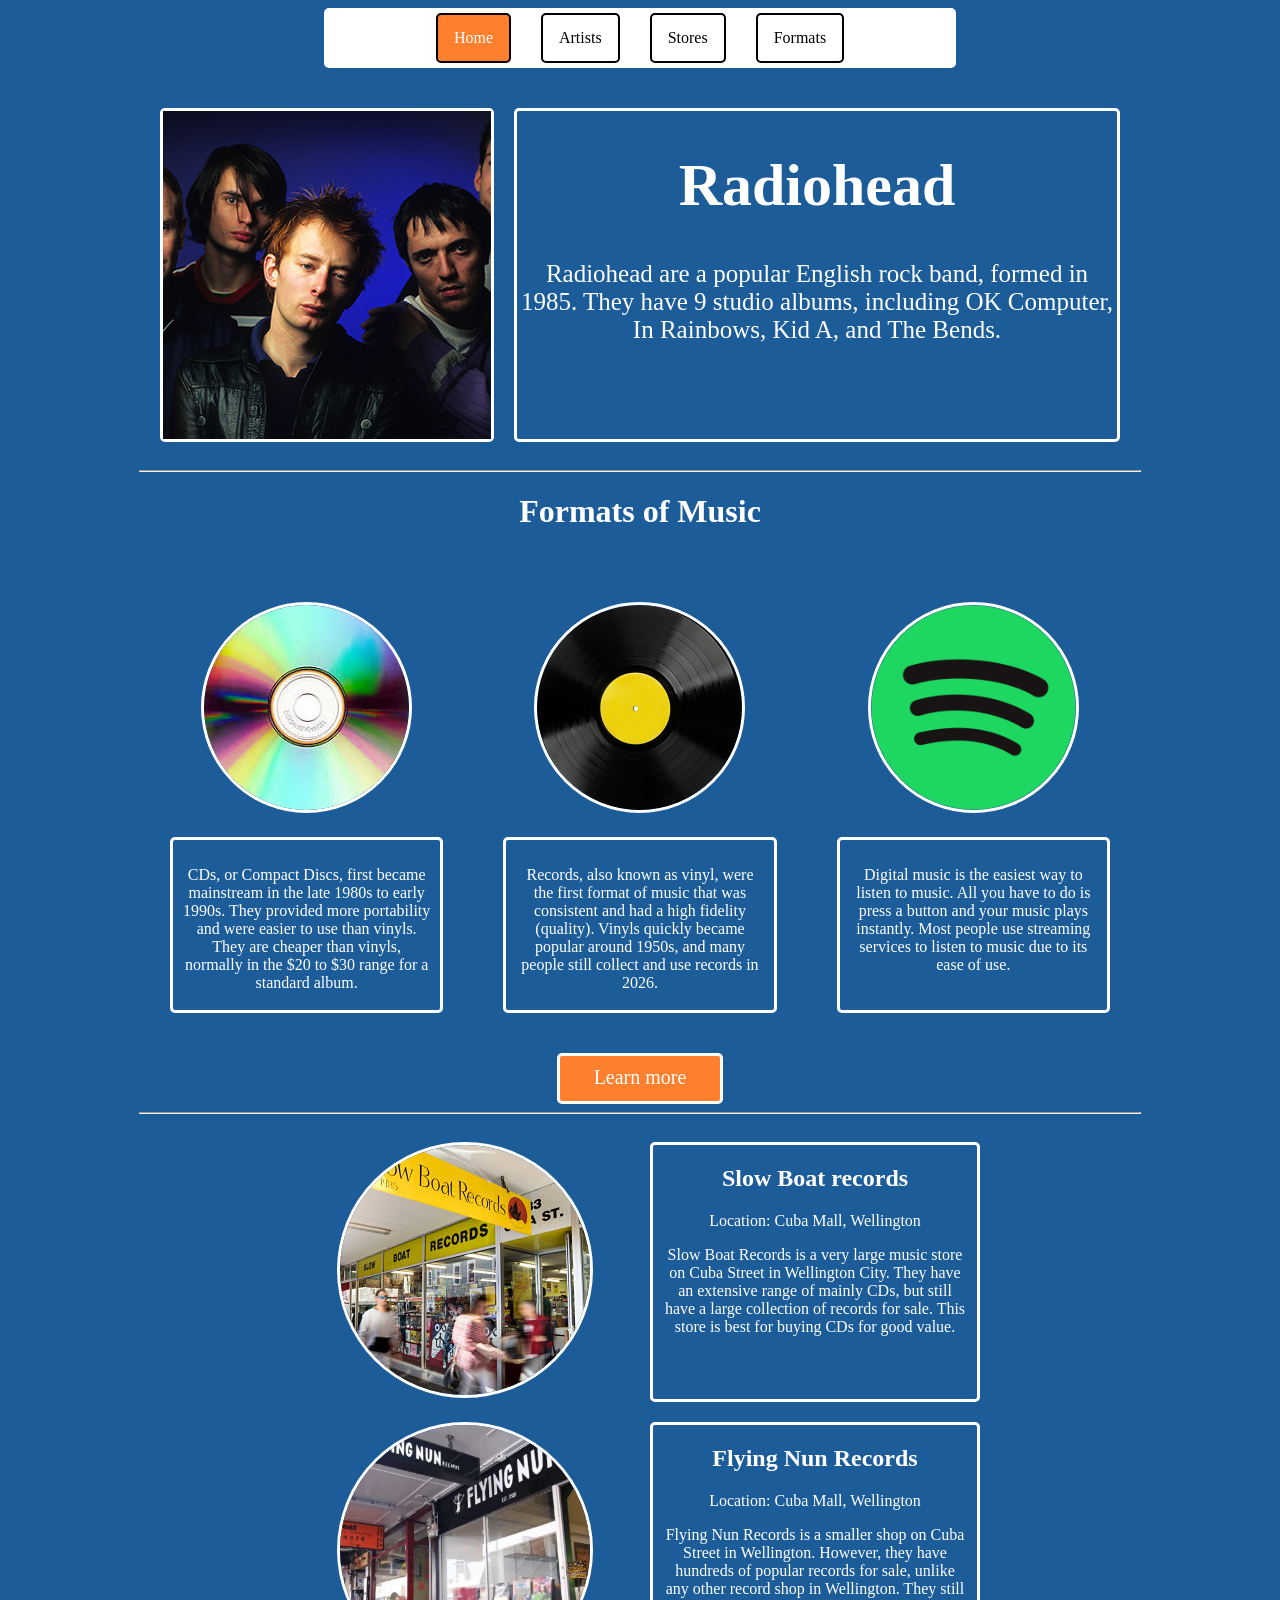
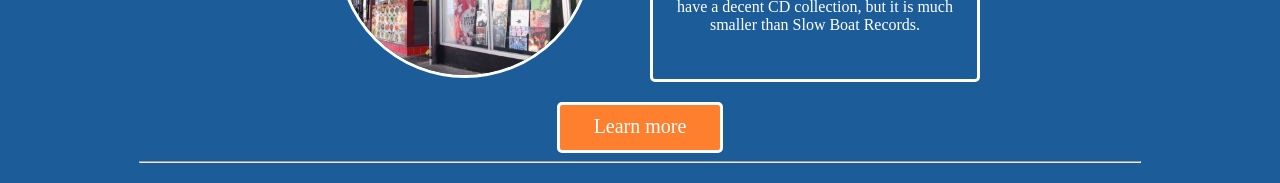
==== commit 52922f1b: "Removed indented buttons" ====
--- a/index.html
+++ b/index.html
@@ -111,7 +111,7 @@
             </div>
         </div>
         
-        <a href="formats.html"><button>Learn more</button></a>
+        <a href="formats.html" class="button">Learn more</a>
 
         <hr>
 
@@ -133,7 +133,7 @@
                 <p>Flying Nun Records is a smaller shop on Cuba Street in Wellington. However, they have hundreds of popular records for sale, unlike any other record shop in Wellington. They still have a decent CD collection, but it is much smaller than Slow Boat Records.</p>
             </div>
         </div>
-        <a href="stores.html"><button>Learn more</button></a>
+        <a href="stores.html" class="button">Learn more</a>
         <hr>
     </main>
 
--- a/style.css
+++ b/style.css
@@ -219,24 +219,6 @@
   border-color: white;
 }
 
-button{
-  background-color: #fe7f2d;
-  border-style: solid;
-  border-width: 3px;
-  border-radius: 5px;
-  border-color: white;
-  color: white;
-  font-family: Cambria, Cochin, Georgia, Times, "Times New Roman", serif;
-  font-size: 20px;
-  width: 150px;
-  height: 50px;
-  transition: 0.6s ease;
-}
-
-button:hover{
-  background-color: #c57b57;
-}
-
 .storesPageCss{
   display: grid;
   grid-template-columns: 1fr 2fr;
@@ -254,7 +236,7 @@
 .artistsPageCss{
   display: grid;
   grid-template-columns: 1fr 1fr 1fr;
-  grid-template-rows: 630px 630px;
+  grid-template-rows: 660px 660px;
   padding: 10px;
   max-width: 1000px;
   margin: auto;
@@ -281,6 +263,7 @@
   border-style: solid;
   border-color: white;
   max-width: 500px;
+  height: 250px;
 }
 
 .storesPageCss img{
@@ -335,4 +318,34 @@
     display: grid;
     grid-template-columns: 0.5fr 1fr;
     align-items: center;
+}
+
+.button {
+  display: inline-block;
+  padding: 10px 20px;
+  background-color: #fe7f2d;
+  color: white;
+  text-decoration: none;
+  background-color: #fe7f2d;
+  border-style: solid;
+  border-width: 3px;
+  border-radius: 5px;
+  border-color: white;
+  font-family: Cambria, Cochin, Georgia, Times, "Times New Roman", serif;
+  font-size: 20px;
+  width: 120px;
+  height: 25px;
+  transition: 0.6s ease;
+}
+
+.button:hover{
+  background-color: #c57b57;
+}
+
+.formatsPageDescription .button{
+  font-size: large;
+}
+
+.artistsPageDescription .button{
+  font-size: large;
 }
